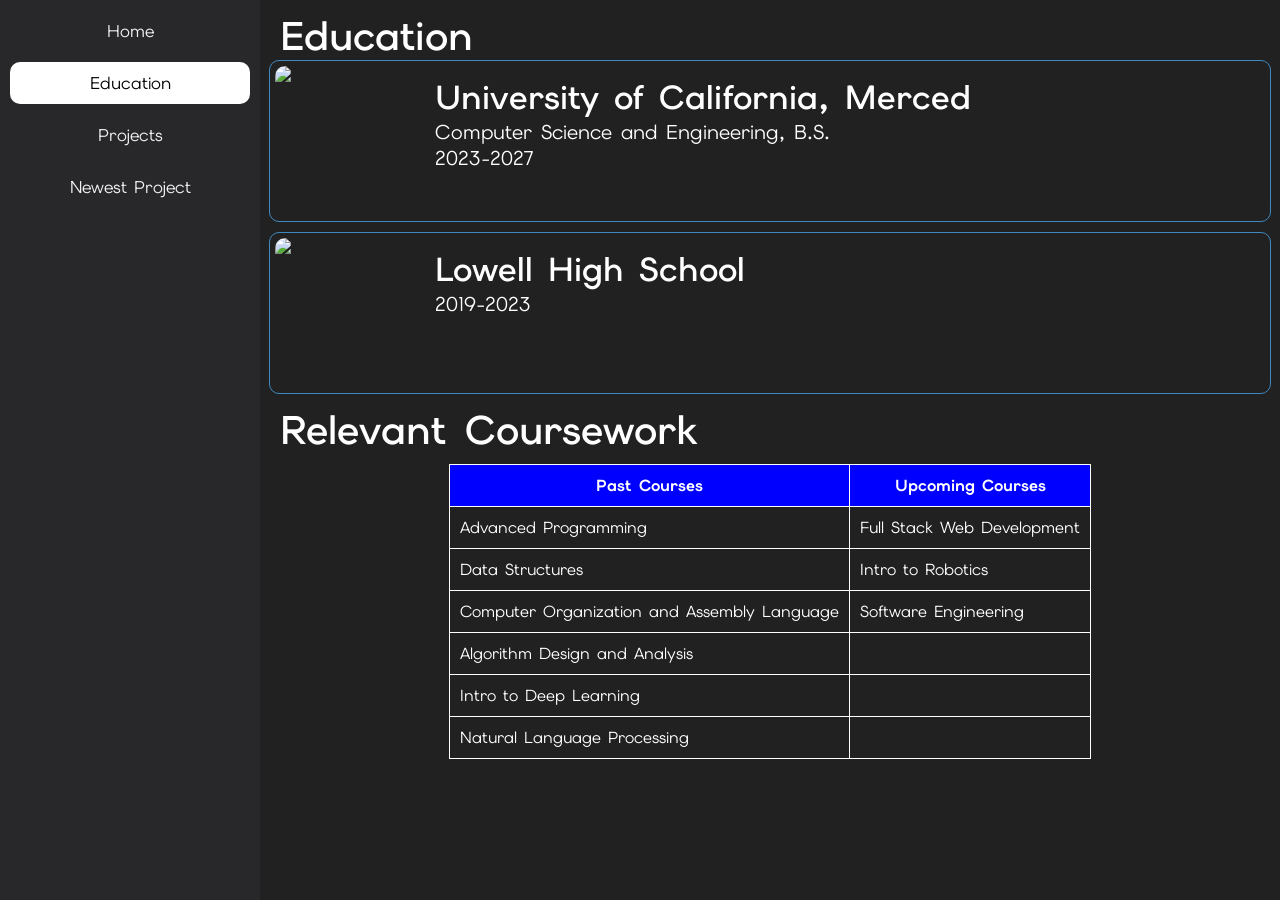
==== education.html @ 478986de "Add files via upload" ====
<!DOCTYPE html>
<html>
    <head>
        <meta charset="UTF-8">
        <title>Education</title>
        <link rel="stylesheet" href="style.css">
        <script src="script.js" defer></script>
        <link rel="preconnect" href="https://fonts.googleapis.com">
        <link rel="preconnect" href="https://fonts.gstatic.com" crossorigin>
        <link href="https://fonts.googleapis.com/css2?family=Courier+Prime:ital,wght@0,400;0,700;1,400;1,700&family=Elms+Sans:ital,wght@0,100..900;1,100..900&family=Indie+Flower&family=Quantico:ital,wght@0,400;0,700;1,400;1,700&display=swap" rel="stylesheet">
    </head>
    <body>
        <div class="maingrid">
            <div class="sidebar">
                <a href="homepage.html" class="sidebarlink">
                    <div class="sidebarelement elms-sans">Home</div>
                </a>
                <a href="education.html" class="sidebarlink active">
                    <div class="sidebarelement elms-sans">Education</div>
                </a>
                <a href="projects.html" class="sidebarlink">
                    <div class="sidebarelement elms-sans">Projects</div>
                </a>
                <a href="index.html" class="sidebarlink">
                    <div class="sidebarelement elms-sans">Newest Project</div>
                </a>
            </div>
            <div id="main2" class="elms-sans">
                <div class="container">
                    <div class="headeritem">Education</div>
                </div>
                <div class="container2">
                    <img class="logoimg" src="#uploads/UCM-Logo-Cropped.jpg">
                    <div class="header2item">
                        <div>University of California, Merced</div>
                        <div class="smallerfont">Computer Science and Engineering, B.S.</div>
                        <div class="smallerfont">2023-2027</div> 
                    </div>
                </div>
                <div class="container2">
                    <img class="logoimg" src="#uploads/UCM-Logo-Cropped.jpg">
                    <div class="header2item">
                        <div>Lowell High School</div>
                        <div class="smallerfont">2019-2023</div>
                    </div>
                </div>
                <div class="container">
                    <div class="headeritem">Relevant Coursework</div>
                </div>
                <table>
                    <tr>
                        <th>Past Courses</th>
                        <th>Upcoming Courses</th>
                    </tr>
                    <tr>
                        <td>Advanced Programming</td>
                        <td>Full Stack Web Development</td>
                    </tr>
                    <tr>
                        <td>Data Structures</td>
                        <td>Intro to Robotics</td>
                    </tr>
                    <tr>
                        <td>Computer Organization and Assembly Language</td>
                        <td>Software Engineering</td>
                    </tr>
                    <tr>
                        <td>Algorithm Design and Analysis</td>
                        <td></td>
                    </tr>
                    <tr>
                        <td>Intro to Deep Learning</td>
                        <td></td>
                    </tr>
                    <tr>
                        <td>Natural Language Processing</td>
                        <td></td>
                    </tr>
                </table>

            </div>
        </div>
    </body>
</html>
---- style.css ----
html, body {
    margin: 0;
    padding: 0;
    width: 100%;
    height: 100%;
    background-color: #000; 
}

body{
    animation: fadeInOnLoad 0.7s ease-in-out forwards;
}

a{
    text-decoration: none;
}

.maingrid{
    display:grid;
    grid-template-columns: 260px 1fr;
    width: 100vw;
    height: 100vh; 
    overflow: auto;
}

.homegrid{
    display:grid;
    grid-template-columns: 1fr;
    width: 100vw;
    height: 100vh; 
    overflow: hidden;
    background-image: url(https://static.vecteezy.com/system/resources/thumbnails/054/892/970/small_2x/green-grid-retro-futuristic-loop-background-free-video.jpg);
    background-repeat: no-repeat;
    background-position: center center;
    background-size: cover;
    background-attachment: fixed;
}

.sidebar{
    background-color: #28282B;
    color: white;
    height: 100%;
    overflow-y: auto;

}

.sidebarlink {
    text-decoration: none;
    color: #f2f2f2;
    font-size: 17px;
    display: block;
    border-radius: 10px;
    overflow: hidden; 
    margin:10px;
}

.sidebarelement{
    text-align: center;
    padding: 10px;
    transition: background-color 0.2s ease;
}

.sidebarlink.active .sidebarelement{
    background-color: #FFF;
    color:black;
}

.sidebarelement:hover{
    text-align: center;
    background-color: grey;
}

#main{
    background-color: #212121;
    display: flex;
    flex-direction: column;
    height: 100%;
    justify-content: center;
    align-items: center;      
    padding-bottom: 20px;
    box-sizing: border-box;
}

.preview-stack {
    display: flex;
    flex-direction: column;
    align-items: center;
    justify-content: center;
    text-align: center;
    width: min(100%, 700px);
    margin-bottom: 20px;
}

.image-preview {
    width: 100%;
    min-height: 120px;
    display: flex;
    justify-content: center;
    align-items: center;
    color: #c9c9c9;
    padding: 12px;
    box-sizing: border-box;
    text-align: center;
}
.image-preview img {
    max-width: 100%;
    max-height: 220px;
    border-radius: 16px;
    object-fit: contain;
    display: block;
    margin: 0 auto;
}
.prediction-result {
    min-height: 24px;
    margin-top: 8px;
    color: #e6e6e6;
    text-align: center;
    font-size: 20pt;
}
.prediction-result.loading {
    color: #f8d775;
}
.prediction-result.success {
    color: #7fe88d;
}
.prediction-result.error {
    color: #ff8f8f;
}
.submitbutton{
    border-radius: 200px;
    color:white;
    background-color:blue;
    border-width: 0px;
    padding-left: 10px;
    padding-right: 10px;
    padding-bottom: 2px;
    font-size: 16pt;
}
.submitbutton:hover{
    cursor:pointer;
}
.centerbutton {
    width: 100%;           
    max-width: 700px;         
    padding: 0 20px;           
    box-sizing: border-box;
    margin-bottom: 20px;   
}
.upload-button {
    display: inline-flex;
    align-items: center;
    justify-content: center;
    font-size: 20px;
    cursor: pointer;
    color: white;
}
.upload-status {
    flex: 1;
    color: #dcdcdc;
    font-size: 14px;
    white-space: nowrap;
    overflow: hidden;
    text-overflow: ellipsis;
}
.textboxarea {
    display: flex;
    align-items: center;
    gap: 10px;                 
    background-color: #2f2f2f; 
    padding: 8px 12px;
    border-radius: 24px;       
}
.submitbutton:active {
    animation: clicked 0.2s alternate;
}

@keyframes clicked {
    0% {
        background-color: #2f2f2f;
    }
    100% {
        background-color: #2f2f2f;
        color:#2f2f2f
    }
}

@keyframes fadeInOnLoad {
  from {
    opacity: 0;
  }
  to {
    opacity: 1;
  }
}

@keyframes flyInTop{
    0% {
        transform: translateY(-100%); 
        opacity: 0;                    
    }
    100% {
        transform: translateY(0); 
        opacity: 1;                    
    }
}

@keyframes letterLoad {
  0% {
    color: #fff;
  }
  50% {
    color: limegreen;
  }
  100%{
    color: #fff;
  }
}

.hover-text span {
  color: #fff;
  transition: opacity 0.3s ease, color 0.3s ease;
  display: inline-block;
}

.hover-text:hover span {
  opacity: 0.5;
  color: #28282B;
}

.hover-text span:hover {
  opacity: 1;
  color: limegreen;
  animation: none;
}

.center {
  display: flex;
  justify-content: center;
  align-items: center;     
}

.titlepagetext{
    font-size: 130pt;
}

.highlight1{
    animation: letterLoad 1.6s ease-in-out 0s both, flyInTop 2s cubic-bezier(0.25, 1, 0.5, 1) 0s forwards;
}
.highlight2{
    animation: letterLoad 1.6s ease-in-out 0.1s both, flyInTop 2s cubic-bezier(0.25, 1, 0.5, 1) 0.1s forwards;
}
.highlight3{
    animation: letterLoad 1.6s ease-in-out 0.2s both, flyInTop 2s cubic-bezier(0.25, 1, 0.5, 1) 0.2s forwards;
}
.highlight4{
    animation: letterLoad 1.6s ease-in-out 0.3s both, flyInTop 2s cubic-bezier(0.25, 1, 0.5, 1) 0.3s forwards;
}
.highlight5{
    animation: letterLoad 1.6s ease-in-out 0.4s both, flyInTop 2s cubic-bezier(0.25, 1, 0.5, 1) 0.4s forwards;
}
.highlight6{
    animation: letterLoad 1.6s ease-in-out 0.5s both, flyInTop 2s cubic-bezier(0.25, 1, 0.5, 1) 0.5s forwards;
}
.highlight7{
    animation: letterLoad 1.6s ease-in-out 0.6s both, flyInTop 2s cubic-bezier(0.25, 1, 0.5, 1) 0.6s forwards;
}
.highlight8{
    animation: letterLoad 1.6s ease-in-out 0.7s both, flyInTop 2s cubic-bezier(0.25, 1, 0.5, 1) 0.7s forwards;
}
.highlight9{
    animation: letterLoad 1.6s ease-in-out 0.8s both, flyInTop 2s cubic-bezier(0.25, 1, 0.5, 1) 0.8s forwards;
}
.highlight10{
    animation: letterLoad 1.6s ease-in-out 0.9s both, flyInTop 2s cubic-bezier(0.25, 1, 0.5, 1) 0.9s forwards;
}

.quantico-regular {
  font-family: "Quantico", sans-serif;
  font-weight: 400;
  font-style: normal;
}

.quantico-bold {
  font-family: "Quantico", sans-serif;
  font-weight: 700;
  font-style: normal;
}

.quantico-regular-italic {
  font-family: "Quantico", sans-serif;
  font-weight: 400;
  font-style: italic;
}

.quantico-bold-italic {
  font-family: "Quantico", sans-serif;
  font-weight: 700;
  font-style: italic;
}

.elms-sans{
  font-family: "Elms Sans", sans-serif;
  font-optical-sizing: auto;
  font-weight: 400;
  font-style: normal;
}

.container{
    display: grid;
    grid-template-columns: 1000px; 
    grid-template-rows: 50px;
    grid-gap: 3px;
    justify-content: space-evenly;
}

.item{
    background-color: white;
    text-align: center;
    padding: 10px;
    border-radius: 10px;
}

#main2{
    background-color: #212121;
    display: flex;
    flex-direction: column;
    height: 100%;
    align-items: center;      
    padding-bottom: 20px;
    box-sizing: border-box;
}
.headeritem{
    color:white;
    background-color: #212121;
    text-align: left;
    padding: 10px;
    border-radius: 10px;
    font-size:30pt;
    font-weight: 600;
}

.container2{
    display: grid;
    grid-template-columns: 150px 840px; 
    grid-template-rows: 150px;
    grid-gap: 0px;
    justify-content: space-evenly;
    border-width: 1px;
    border-style: solid;
    border-color:#3f89c0;
    border-radius: 10px;
    padding:5px;
    margin-top: 10px;
}

.header2item{
    color:white;
    background-color: #212121;
    text-align: left;
    padding: 10px;
    border-radius: 10px;
    font-size:25pt;
    font-weight: 600;
}

.logoimg{
    width:150px;
    border-radius: 10px;
    margin-right: 5px;
}

.smallerfont{
    font-weight:400;
    font-size:15pt;
}

table, th, td {
  margin-top:20px;
  border: 1px solid white;
  border-collapse: collapse;
  color:white;
}
th, td {
  padding: 10px;
}
td:hover {
    background-color: white;
    color:black;
}
th{
    background-color: blue;
    color:white;
}
th:hover {
    background-color: black;
    color:white;
}

.container3{
    display: grid;
    grid-template-columns: 1000px; 
    grid-template-rows: 300px 150px 200px 225px;
    grid-gap: 10px;
    justify-content: space-evenly;
    padding:5px;
    margin-top: 10px;
}

.header3item{
    border-width: 1px;
    border-style: solid;
    border-color:#3f89c0;
    border-radius: 10px;
    color:white;
    background-color: #212121;
    text-align: left;
    padding: 10px;
    border-radius: 10px;
    font-size:25pt;
    font-weight: 600;
}
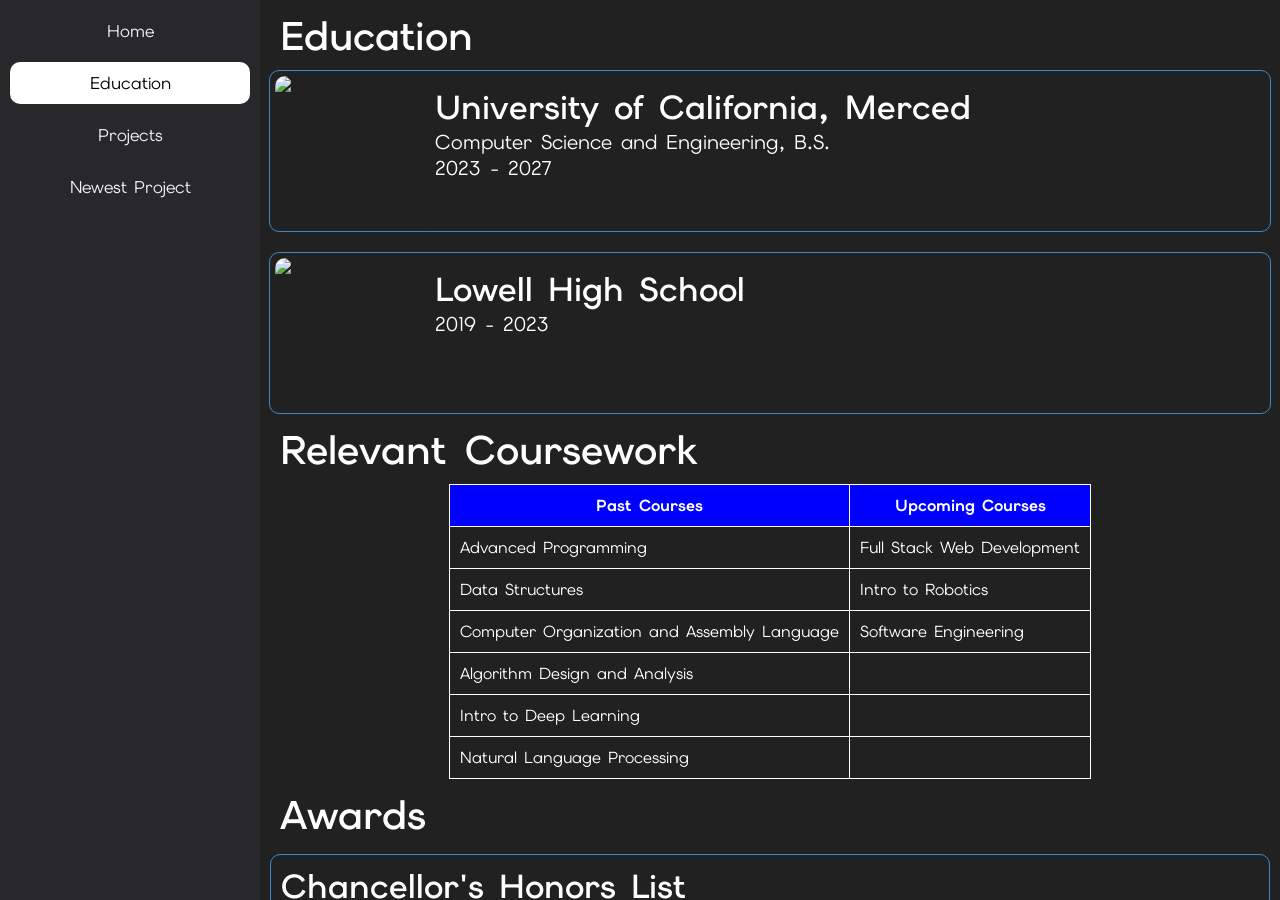
==== commit aa377440: "Add files via upload" ====
--- a/education.html
+++ b/education.html
@@ -8,6 +8,7 @@
         <link rel="preconnect" href="https://fonts.googleapis.com">
         <link rel="preconnect" href="https://fonts.gstatic.com" crossorigin>
         <link href="https://fonts.googleapis.com/css2?family=Courier+Prime:ital,wght@0,400;0,700;1,400;1,700&family=Elms+Sans:ital,wght@0,100..900;1,100..900&family=Indie+Flower&family=Quantico:ital,wght@0,400;0,700;1,400;1,700&display=swap" rel="stylesheet">
+        <link rel="icon" type="image/x-icon" href="/uploads/happyface.png">
     </head>
     <body>
         <div class="maingrid">
@@ -30,18 +31,18 @@
                     <div class="headeritem">Education</div>
                 </div>
                 <div class="container2">
-                    <img class="logoimg" src="#uploads/UCM-Logo-Cropped.jpg">
+                    <img class="logoimg" src="uploads/UCM-Logo-Cropped.jpg">
                     <div class="header2item">
                         <div>University of California, Merced</div>
                         <div class="smallerfont">Computer Science and Engineering, B.S.</div>
-                        <div class="smallerfont">2023-2027</div> 
+                        <div class="smallerfont">2023 - 2027</div> 
                     </div>
                 </div>
                 <div class="container2">
-                    <img class="logoimg" src="#uploads/UCM-Logo-Cropped.jpg">
+                    <img class="logoimg" src="uploads/Lowell-Logo-Final.jpg">
                     <div class="header2item">
                         <div>Lowell High School</div>
-                        <div class="smallerfont">2019-2023</div>
+                        <div class="smallerfont">2019 - 2023</div>
                     </div>
                 </div>
                 <div class="container">
@@ -77,6 +78,18 @@
                         <td></td>
                     </tr>
                 </table>
+                <div class="container">
+                    <div class="headeritem">Awards</div>
+                </div>
+                <div class="container4">
+                    <div class="header3item">
+                        <div>Chancellor's Honors List</div>
+                        <div class="smallerfont">2023 - Current</div>
+                    </div>
+                    <div class="header3item">
+                        <div>Dean's Honors List</div>
+                        <div class="smallerfont">2023 - Current</div>
+                    </div>
 
             </div>
         </div>
--- a/style.css
+++ b/style.css
@@ -20,6 +20,7 @@
     width: 100vw;
     height: 100vh; 
     overflow: auto;
+    animation: flyInTop 0.85s cubic-bezier(0.25, 1, 0.5, 1) forwards;
 }
 
 .homegrid{
@@ -349,7 +350,26 @@
     border-color:#3f89c0;
     border-radius: 10px;
     padding:5px;
+    margin-top: 20px;
+    transform: translate(0, 0);
+    transition: transform 0.5s ease-out;
+}
+
+.container2:hover{
+    display: grid;
+    grid-template-columns: 150px 840px; 
+    grid-template-rows: 150px;
+    grid-gap: 0px;
+    justify-content: space-evenly;
+    border-width: 1px;
+    border-style: solid;
+    border-color:#3f89c0;
+    border-radius: 10px;
+    padding:5px;
     margin-top: 10px;
+    color:black;
+    background-color: skyblue;
+    transform: translate(-50px, 0px);
 }
 
 .header2item{
@@ -361,6 +381,7 @@
     font-size:25pt;
     font-weight: 600;
 }
+
 
 .logoimg{
     width:150px;
@@ -402,7 +423,7 @@
     grid-gap: 10px;
     justify-content: space-evenly;
     padding:5px;
-    margin-top: 10px;
+    margin-top: 20px;
 }
 
 .header3item{
@@ -417,5 +438,30 @@
     border-radius: 10px;
     font-size:25pt;
     font-weight: 600;
-}
-
+    transform: translate(0, 0);
+    transition: transform 0.5s ease-out; 
+}
+.header3item:hover{
+    border-width: 1px;
+    border-style: solid;
+    border-color:#3f89c0;
+    border-radius: 10px;
+    color:black;
+    background-color: skyblue;
+    text-align: left;
+    padding: 10px;
+    border-radius: 10px;
+    font-size:25pt;
+    font-weight: 600;
+    transform: translate(-50px, 0px); 
+}
+
+.container4{
+    display: grid;
+    grid-template-columns: 1000px; 
+    grid-template-rows: 100px 100px;
+    grid-gap: 10px;
+    justify-content: space-evenly;
+    padding:5px;
+    margin-top: 20px;
+}
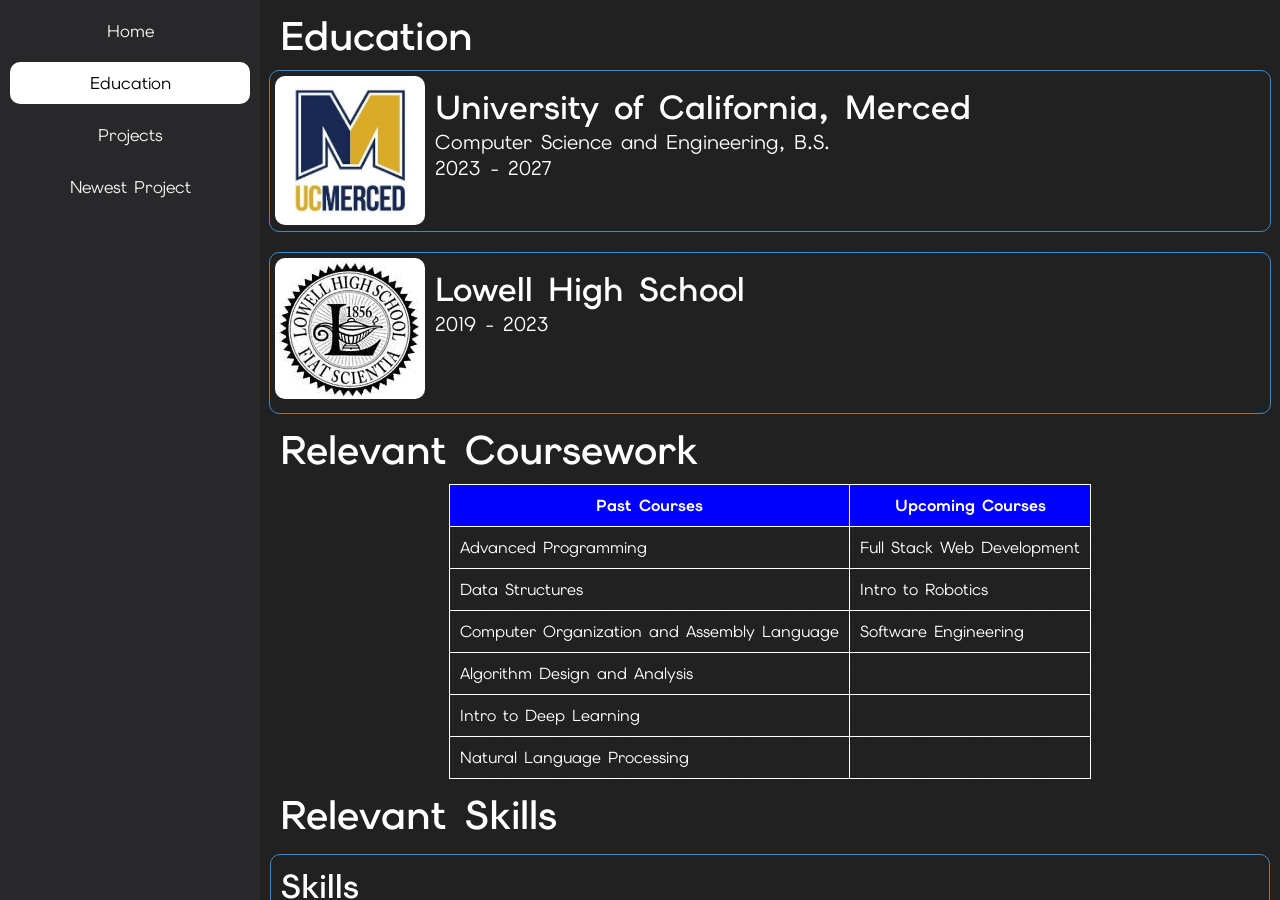
==== commit 43c9834d: "Add files via upload" ====
--- a/education.html
+++ b/education.html
@@ -27,10 +27,10 @@
                 </a>
             </div>
             <div id="main2" class="elms-sans">
-                <div class="container">
+                <div class="container toplayer">
                     <div class="headeritem">Education</div>
                 </div>
-                <div class="container2">
+                <div class="container2 toplayer">
                     <img class="logoimg" src="uploads/UCM-Logo-Cropped.jpg">
                     <div class="header2item">
                         <div>University of California, Merced</div>
@@ -38,17 +38,17 @@
                         <div class="smallerfont">2023 - 2027</div> 
                     </div>
                 </div>
-                <div class="container2">
+                <div class="container2 toplayer">
                     <img class="logoimg" src="uploads/Lowell-Logo-Final.jpg">
                     <div class="header2item">
                         <div>Lowell High School</div>
                         <div class="smallerfont">2019 - 2023</div>
                     </div>
                 </div>
-                <div class="container">
+                <div class="container toplayer">
                     <div class="headeritem">Relevant Coursework</div>
                 </div>
-                <table>
+                <table class="toplayer">
                     <tr>
                         <th>Past Courses</th>
                         <th>Upcoming Courses</th>
@@ -78,10 +78,19 @@
                         <td></td>
                     </tr>
                 </table>
-                <div class="container">
+                <div class="container toplayer">
+                    <div class="headeritem">Relevant Skills</div>
+                </div>
+                <div class="container5 toplayer">
+                    <div class="header3item">
+                        <div>Skills</div>
+                        <div class="smallerfont">C++, Java, Python, Javascript, HTML, CSS, OpenGL, C, MIPS Assembly, PyTorch</div>
+                    </div>
+                </div>
+                <div class="container toplayer">
                     <div class="headeritem">Awards</div>
                 </div>
-                <div class="container4">
+                <div class="container4 toplayer">
                     <div class="header3item">
                         <div>Chancellor's Honors List</div>
                         <div class="smallerfont">2023 - Current</div>
@@ -90,8 +99,514 @@
                         <div>Dean's Honors List</div>
                         <div class="smallerfont">2023 - Current</div>
                     </div>
-
-            </div>
+                </div>
+                <div class="container7 bottomlayer">
+                        <div class="bgItem">⠀</div>
+                        <div class="bgItem">⠀</div>
+                        <div class="bgItem">⠀</div>
+                        <div class="bgItem">⠀</div>
+                        <div class="bgItem">⠀</div>
+                        <div class="bgItem">⠀</div>
+                        <div class="bgItem">⠀</div>
+                        <div class="bgItem">⠀</div>
+                        <div class="bgItem">⠀</div>
+                        <div class="bgItem">⠀</div>
+                        <div class="bgItem">⠀</div>
+                        <div class="bgItem">⠀</div>
+                        <div class="bgItem">⠀</div>
+                        <div class="bgItem">⠀</div>
+                        <div class="bgItem">⠀</div>
+                        <div class="bgItem">⠀</div>
+                        <div class="bgItem">⠀</div>
+                        <div class="bgItem">⠀</div>
+                        <div class="bgItem">⠀</div>
+                        <div class="bgItem">⠀</div>
+                        <div class="bgItem">⠀</div>
+                        <div class="bgItem">⠀</div>
+                        <div class="bgItem">⠀</div>
+                        <div class="bgItem">⠀</div>
+                        <div class="bgItem">⠀</div>
+                        <div class="bgItem">⠀</div>
+                        <div class="bgItem">⠀</div>
+                        <div class="bgItem">⠀</div>
+                        <div class="bgItem">⠀</div>
+                        <div class="bgItem">⠀</div>
+                        <div class="bgItem">⠀</div>
+                        <div class="bgItem">⠀</div>
+                        <div class="bgItem">⠀</div>
+                        <div class="bgItem">⠀</div>
+                        <div class="bgItem">⠀</div>
+                        <div class="bgItem">⠀</div>
+                        <div class="bgItem">⠀</div>
+                        <div class="bgItem">⠀</div>
+                        <div class="bgItem">⠀</div>
+                        <div class="bgItem">⠀</div>
+                        <div class="bgItem">⠀</div>
+                        <div class="bgItem">⠀</div>
+                        <div class="bgItem">⠀</div>
+                        <div class="bgItem">⠀</div>
+                        <div class="bgItem">⠀</div>
+                        <div class="bgItem">⠀</div>
+                        <div class="bgItem">⠀</div>
+                        <div class="bgItem">⠀</div>
+                        <div class="bgItem">⠀</div>
+                        <div class="bgItem">⠀</div>
+                        <div class="bgItem">⠀</div>
+                        <div class="bgItem">⠀</div>
+                        <div class="bgItem">⠀</div>
+                        <div class="bgItem">⠀</div>
+                        <div class="bgItem">⠀</div>
+                        <div class="bgItem">⠀</div>
+                        <div class="bgItem">⠀</div>
+                        <div class="bgItem">⠀</div>
+                        <div class="bgItem">⠀</div>
+                        <div class="bgItem">⠀</div>
+                        <div class="bgItem">⠀</div>
+                        <div class="bgItem">⠀</div>
+                        <div class="bgItem">⠀</div>
+                        <div class="bgItem">⠀</div>
+                        <div class="bgItem">⠀</div>
+                        <div class="bgItem">⠀</div>
+                        <div class="bgItem">⠀</div>
+                        <div class="bgItem">⠀</div>
+                        <div class="bgItem">⠀</div>
+                        <div class="bgItem">⠀</div>
+                        <div class="bgItem">⠀</div>
+                        <div class="bgItem">⠀</div>
+                        <div class="bgItem">⠀</div>
+                        <div class="bgItem">⠀</div>
+                        <div class="bgItem">⠀</div>
+                        <div class="bgItem">⠀</div>
+                        <div class="bgItem">⠀</div>
+                        <div class="bgItem">⠀</div>
+                        <div class="bgItem">⠀</div>
+                        <div class="bgItem">⠀</div>
+                        <div class="bgItem">⠀</div>
+                        <div class="bgItem">⠀</div>
+                        <div class="bgItem">⠀</div>
+                        <div class="bgItem">⠀</div>
+                        <div class="bgItem">⠀</div>
+                        <div class="bgItem">⠀</div>
+                        <div class="bgItem">⠀</div>
+                        <div class="bgItem">⠀</div>
+                        <div class="bgItem">⠀</div>
+                        <div class="bgItem">⠀</div>
+                        <div class="bgItem">⠀</div>
+                        <div class="bgItem">⠀</div>
+                        <div class="bgItem">⠀</div>
+                        <div class="bgItem">⠀</div>
+                        <div class="bgItem">⠀</div>
+                        <div class="bgItem">⠀</div>
+                        <div class="bgItem">⠀</div>
+                        <div class="bgItem">⠀</div>
+                        <div class="bgItem">⠀</div>
+                        <div class="bgItem">⠀</div>
+                        <div class="bgItem">⠀</div>
+                        <div class="bgItem">⠀</div>
+                        <div class="bgItem">⠀</div>
+                        <div class="bgItem">⠀</div>
+                        <div class="bgItem">⠀</div>
+                        <div class="bgItem">⠀</div>
+                        <div class="bgItem">⠀</div>
+                        <div class="bgItem">⠀</div>
+                        <div class="bgItem">⠀</div>
+                        <div class="bgItem">⠀</div>
+                        <div class="bgItem">⠀</div>
+                        <div class="bgItem">⠀</div>
+                        <div class="bgItem">⠀</div>
+                        <div class="bgItem">⠀</div>
+                        <div class="bgItem">⠀</div>
+                        <div class="bgItem">⠀</div>
+                        <div class="bgItem">⠀</div>
+                        <div class="bgItem">⠀</div>
+                        <div class="bgItem">⠀</div>
+                        <div class="bgItem">⠀</div>
+                        <div class="bgItem">⠀</div>
+                        <div class="bgItem">⠀</div>
+                        <div class="bgItem">⠀</div>
+                        <div class="bgItem">⠀</div>
+                        <div class="bgItem">⠀</div>
+                        <div class="bgItem">⠀</div>
+                        <div class="bgItem">⠀</div>
+                        <div class="bgItem">⠀</div>
+                        <div class="bgItem">⠀</div>
+                        <div class="bgItem">⠀</div>
+                        <div class="bgItem">⠀</div>
+                        <div class="bgItem">⠀</div>
+                        <div class="bgItem">⠀</div>
+                        <div class="bgItem">⠀</div>
+                        <div class="bgItem">⠀</div>
+                        <div class="bgItem">⠀</div>
+                        <div class="bgItem">⠀</div>
+                        <div class="bgItem">⠀</div>
+                        <div class="bgItem">⠀</div>
+                        <div class="bgItem">⠀</div>
+                        <div class="bgItem">⠀</div>
+                        <div class="bgItem">⠀</div>
+                        <div class="bgItem">⠀</div>
+                        <div class="bgItem">⠀</div>
+                        <div class="bgItem">⠀</div>
+                        <div class="bgItem">⠀</div>
+                        <div class="bgItem">⠀</div>
+                        <div class="bgItem">⠀</div>
+                        <div class="bgItem">⠀</div>
+                        <div class="bgItem">⠀</div>
+                        <div class="bgItem">⠀</div>
+                        <div class="bgItem">⠀</div>
+                        <div class="bgItem">⠀</div>
+                        <div class="bgItem">⠀</div>
+                        <div class="bgItem">⠀</div>
+                        <div class="bgItem">⠀</div>
+                        <div class="bgItem">⠀</div>
+                        <div class="bgItem">⠀</div>
+                        <div class="bgItem">⠀</div>
+                        <div class="bgItem">⠀</div>
+                        <div class="bgItem">⠀</div>
+                        <div class="bgItem">⠀</div>
+                        <div class="bgItem">⠀</div>
+                        <div class="bgItem">⠀</div>
+                        <div class="bgItem">⠀</div>
+                        <div class="bgItem">⠀</div>
+                        <div class="bgItem">⠀</div>
+                        <div class="bgItem">⠀</div>
+                        <div class="bgItem">⠀</div>
+                        <div class="bgItem">⠀</div>
+                        <div class="bgItem">⠀</div>
+                        <div class="bgItem">⠀</div>
+                        <div class="bgItem">⠀</div>
+                        <div class="bgItem">⠀</div>
+                        <div class="bgItem">⠀</div>
+                        <div class="bgItem">⠀</div>
+                        <div class="bgItem">⠀</div>
+                        <div class="bgItem">⠀</div>
+                        <div class="bgItem">⠀</div>
+                        <div class="bgItem">⠀</div>
+                        <div class="bgItem">⠀</div>
+                        <div class="bgItem">⠀</div>
+                        <div class="bgItem">⠀</div>
+                        <div class="bgItem">⠀</div>
+                        <div class="bgItem">⠀</div>
+                        <div class="bgItem">⠀</div>
+                        <div class="bgItem">⠀</div>
+                        <div class="bgItem">⠀</div>
+                        <div class="bgItem">⠀</div>
+                        <div class="bgItem">⠀</div>
+                        <div class="bgItem">⠀</div>
+                        <div class="bgItem">⠀</div>
+                        <div class="bgItem">⠀</div>
+                        <div class="bgItem">⠀</div>
+                        <div class="bgItem">⠀</div>
+                        <div class="bgItem">⠀</div>
+                        <div class="bgItem">⠀</div>
+                        <div class="bgItem">⠀</div>
+                        <div class="bgItem">⠀</div>
+                        <div class="bgItem">⠀</div>
+                        <div class="bgItem">⠀</div>
+                        <div class="bgItem">⠀</div>
+                        <div class="bgItem">⠀</div>
+                        <div class="bgItem">⠀</div>
+                        <div class="bgItem">⠀</div>
+                        <div class="bgItem">⠀</div>
+                        <div class="bgItem">⠀</div>
+                        <div class="bgItem">⠀</div>
+                        <div class="bgItem">⠀</div>
+                        <div class="bgItem">⠀</div>
+                        <div class="bgItem">⠀</div>
+                        <div class="bgItem">⠀</div>
+                        <div class="bgItem">⠀</div>
+                        <div class="bgItem">⠀</div>
+                        <div class="bgItem">⠀</div>
+                        <div class="bgItem">⠀</div>
+                        <div class="bgItem">⠀</div>
+                        <div class="bgItem">⠀</div>
+                        <div class="bgItem">⠀</div>
+                        <div class="bgItem">⠀</div>
+                        <div class="bgItem">⠀</div>
+                        <div class="bgItem">⠀</div>
+                        <div class="bgItem">⠀</div>
+                        <div class="bgItem">⠀</div>
+                        <div class="bgItem">⠀</div>
+                        <div class="bgItem">⠀</div>
+                        <div class="bgItem">⠀</div>
+                        <div class="bgItem">⠀</div>
+                        <div class="bgItem">⠀</div>
+                        <div class="bgItem">⠀</div>
+                        <div class="bgItem">⠀</div>
+                        <div class="bgItem">⠀</div>
+                        <div class="bgItem">⠀</div>
+                        <div class="bgItem">⠀</div>
+                        <div class="bgItem">⠀</div>
+                        <div class="bgItem">⠀</div>
+                        <div class="bgItem">⠀</div>
+                        <div class="bgItem">⠀</div>
+                        <div class="bgItem">⠀</div>
+                        <div class="bgItem">⠀</div>
+                        <div class="bgItem">⠀</div>
+                        <div class="bgItem">⠀</div>
+                        <div class="bgItem">⠀</div>
+                        <div class="bgItem">⠀</div>
+                        <div class="bgItem">⠀</div>
+                        <div class="bgItem">⠀</div>
+                        <div class="bgItem">⠀</div>
+                        <div class="bgItem">⠀</div>
+                        <div class="bgItem">⠀</div>
+                        <div class="bgItem">⠀</div>
+                        <div class="bgItem">⠀</div>
+                        <div class="bgItem">⠀</div>
+                        <div class="bgItem">⠀</div>
+                        <div class="bgItem">⠀</div>
+                        <div class="bgItem">⠀</div>
+                        <div class="bgItem">⠀</div>
+                        <div class="bgItem">⠀</div>
+                        <div class="bgItem">⠀</div>
+                        <div class="bgItem">⠀</div>
+                        <div class="bgItem">⠀</div>
+                        <div class="bgItem">⠀</div>
+                        <div class="bgItem">⠀</div>
+                        <div class="bgItem">⠀</div>
+                        <div class="bgItem">⠀</div>
+                        <div class="bgItem">⠀</div>
+                        <div class="bgItem">⠀</div>
+                        <div class="bgItem">⠀</div>
+                        <div class="bgItem">⠀</div>
+                        <div class="bgItem">⠀</div>
+                        <div class="bgItem">⠀</div>
+                        <div class="bgItem">⠀</div>
+                        <div class="bgItem">⠀</div>
+                        <div class="bgItem">⠀</div>
+                        <div class="bgItem">⠀</div>
+                        <div class="bgItem">⠀</div>
+                        <div class="bgItem">⠀</div>
+                        <div class="bgItem">⠀</div>
+                        <div class="bgItem">⠀</div>
+                        <div class="bgItem">⠀</div>
+                        <div class="bgItem">⠀</div>
+                        <div class="bgItem">⠀</div>
+                        <div class="bgItem">⠀</div>
+                        <div class="bgItem">⠀</div>
+                        <div class="bgItem">⠀</div>
+                        <div class="bgItem">⠀</div>
+                        <div class="bgItem">⠀</div>
+                        <div class="bgItem">⠀</div>
+                        <div class="bgItem">⠀</div>
+                        <div class="bgItem">⠀</div>
+                        <div class="bgItem">⠀</div>
+                        <div class="bgItem">⠀</div>
+                        <div class="bgItem">⠀</div>
+                        <div class="bgItem">⠀</div>
+                        <div class="bgItem">⠀</div>
+                        <div class="bgItem">⠀</div>
+                        <div class="bgItem">⠀</div>
+                        <div class="bgItem">⠀</div>
+                        <div class="bgItem">⠀</div>
+                        <div class="bgItem">⠀</div>
+                        <div class="bgItem">⠀</div>
+                        <div class="bgItem">⠀</div>
+                        <div class="bgItem">⠀</div>
+                        <div class="bgItem">⠀</div>
+                        <div class="bgItem">⠀</div>
+                        <div class="bgItem">⠀</div>
+                        <div class="bgItem">⠀</div>
+                        <div class="bgItem">⠀</div>
+                        <div class="bgItem">⠀</div>
+                        <div class="bgItem">⠀</div>
+                        <div class="bgItem">⠀</div>
+                        <div class="bgItem">⠀</div>
+                        <div class="bgItem">⠀</div>
+                        <div class="bgItem">⠀</div>
+                        <div class="bgItem">⠀</div>
+                        <div class="bgItem">⠀</div>
+                        <div class="bgItem">⠀</div>
+                        <div class="bgItem">⠀</div>
+                        <div class="bgItem">⠀</div>
+                        <div class="bgItem">⠀</div>
+                        <div class="bgItem">⠀</div>
+                        <div class="bgItem">⠀</div>
+                        <div class="bgItem">⠀</div>
+                        <div class="bgItem">⠀</div>
+                        <div class="bgItem">⠀</div>
+                        <div class="bgItem">⠀</div>
+                        <div class="bgItem">⠀</div>
+                        <div class="bgItem">⠀</div>
+                        <div class="bgItem">⠀</div>
+                        <div class="bgItem">⠀</div>
+                        <div class="bgItem">⠀</div>
+                        <div class="bgItem">⠀</div>
+                        <div class="bgItem">⠀</div>
+                        <div class="bgItem">⠀</div>
+                        <div class="bgItem">⠀</div>
+                        <div class="bgItem">⠀</div>
+                        <div class="bgItem">⠀</div>
+                        <div class="bgItem">⠀</div>
+                        <div class="bgItem">⠀</div>
+                        <div class="bgItem">⠀</div>
+                        <div class="bgItem">⠀</div>
+                        <div class="bgItem">⠀</div>
+                        <div class="bgItem">⠀</div>
+                        <div class="bgItem">⠀</div>
+                        <div class="bgItem">⠀</div>
+                        <div class="bgItem">⠀</div>
+                        <div class="bgItem">⠀</div>
+                        <div class="bgItem">⠀</div>
+                        <div class="bgItem">⠀</div>
+                        <div class="bgItem">⠀</div>
+                        <div class="bgItem">⠀</div>
+                        <div class="bgItem">⠀</div>
+                        <div class="bgItem">⠀</div>
+                        <div class="bgItem">⠀</div>
+                        <div class="bgItem">⠀</div>
+                        <div class="bgItem">⠀</div>
+                        <div class="bgItem">⠀</div>
+                        <div class="bgItem">⠀</div>
+                        <div class="bgItem">⠀</div>
+                        <div class="bgItem">⠀</div>
+                        <div class="bgItem">⠀</div>
+                        <div class="bgItem">⠀</div>
+                        <div class="bgItem">⠀</div>
+                        <div class="bgItem">⠀</div>
+                        <div class="bgItem">⠀</div>
+                        <div class="bgItem">⠀</div>
+                        <div class="bgItem">⠀</div>
+                        <div class="bgItem">⠀</div>
+                        <div class="bgItem">⠀</div>
+                        <div class="bgItem">⠀</div>
+                        <div class="bgItem">⠀</div>
+                        <div class="bgItem">⠀</div>
+                        <div class="bgItem">⠀</div>
+                        <div class="bgItem">⠀</div>
+                        <div class="bgItem">⠀</div>
+                        <div class="bgItem">⠀</div>
+                        <div class="bgItem">⠀</div>
+                        <div class="bgItem">⠀</div>
+                        <div class="bgItem">⠀</div>
+                        <div class="bgItem">⠀</div>
+                        <div class="bgItem">⠀</div>
+                        <div class="bgItem">⠀</div>
+                        <div class="bgItem">⠀</div>
+                        <div class="bgItem">⠀</div>
+                        <div class="bgItem">⠀</div>
+                        <div class="bgItem">⠀</div>
+                        <div class="bgItem">⠀</div>
+                        <div class="bgItem">⠀</div>
+                        <div class="bgItem">⠀</div>
+                        <div class="bgItem">⠀</div>
+                        <div class="bgItem">⠀</div>
+                        <div class="bgItem">⠀</div>
+                        <div class="bgItem">⠀</div>
+                        <div class="bgItem">⠀</div>
+                        <div class="bgItem">⠀</div>
+                        <div class="bgItem">⠀</div>
+                        <div class="bgItem">⠀</div>
+                        <div class="bgItem">⠀</div>
+                        <div class="bgItem">⠀</div>
+                        <div class="bgItem">⠀</div>
+                        <div class="bgItem">⠀</div>
+                        <div class="bgItem">⠀</div>
+                        <div class="bgItem">⠀</div>
+                        <div class="bgItem">⠀</div>
+                        <div class="bgItem">⠀</div>
+                        <div class="bgItem">⠀</div>
+                        <div class="bgItem">⠀</div>
+                        <div class="bgItem">⠀</div>
+                        <div class="bgItem">⠀</div>
+                        <div class="bgItem">⠀</div>
+                        <div class="bgItem">⠀</div>
+                        <div class="bgItem">⠀</div>
+                        <div class="bgItem">⠀</div>
+                        <div class="bgItem">⠀</div>
+                        <div class="bgItem">⠀</div>
+                        <div class="bgItem">⠀</div>
+                        <div class="bgItem">⠀</div>
+                        <div class="bgItem">⠀</div>
+                        <div class="bgItem">⠀</div>
+                        <div class="bgItem">⠀</div>
+                        <div class="bgItem">⠀</div>
+                        <div class="bgItem">⠀</div>
+                        <div class="bgItem">⠀</div>
+                        <div class="bgItem">⠀</div>
+                        <div class="bgItem">⠀</div>
+                        <div class="bgItem">⠀</div>
+                        <div class="bgItem">⠀</div>
+                        <div class="bgItem">⠀</div>
+                        <div class="bgItem">⠀</div>
+                        <div class="bgItem">⠀</div>
+                        <div class="bgItem">⠀</div>
+                        <div class="bgItem">⠀</div>
+                        <div class="bgItem">⠀</div>
+                        <div class="bgItem">⠀</div>
+                        <div class="bgItem">⠀</div>
+                        <div class="bgItem">⠀</div>
+                        <div class="bgItem">⠀</div>
+                        <div class="bgItem">⠀</div>
+                        <div class="bgItem">⠀</div>
+                        <div class="bgItem">⠀</div>
+                        <div class="bgItem">⠀</div>
+                        <div class="bgItem">⠀</div>
+                        <div class="bgItem">⠀</div>
+                        <div class="bgItem">⠀</div>
+                        <div class="bgItem">⠀</div>
+                        <div class="bgItem">⠀</div>
+                        <div class="bgItem">⠀</div>
+                        <div class="bgItem">⠀</div>
+                        <div class="bgItem">⠀</div>
+                        <div class="bgItem">⠀</div>
+                        <div class="bgItem">⠀</div>
+                        <div class="bgItem">⠀</div>
+                        <div class="bgItem">⠀</div>
+                        <div class="bgItem">⠀</div>
+                        <div class="bgItem">⠀</div>
+                        <div class="bgItem">⠀</div>
+                        <div class="bgItem">⠀</div>
+                        <div class="bgItem">⠀</div>
+                        <div class="bgItem">⠀</div>
+                        <div class="bgItem">⠀</div>
+                        <div class="bgItem">⠀</div>
+                        <div class="bgItem">⠀</div>
+                        <div class="bgItem">⠀</div>
+                        <div class="bgItem">⠀</div>
+                        <div class="bgItem">⠀</div>
+                        <div class="bgItem">⠀</div>
+                        <div class="bgItem">⠀</div>
+                        <div class="bgItem">⠀</div>
+                        <div class="bgItem">⠀</div>
+                        <div class="bgItem">⠀</div>
+                        <div class="bgItem">⠀</div>
+                        <div class="bgItem">⠀</div>
+                        <div class="bgItem">⠀</div>
+                        <div class="bgItem">⠀</div>
+                        <div class="bgItem">⠀</div>
+                        <div class="bgItem">⠀</div>
+                        <div class="bgItem">⠀</div>
+                        <div class="bgItem">⠀</div>
+                        <div class="bgItem">⠀</div>
+                        <div class="bgItem">⠀</div>
+                        <div class="bgItem">⠀</div>
+                        <div class="bgItem">⠀</div>
+                        <div class="bgItem">⠀</div>
+                        <div class="bgItem">⠀</div>
+                        <div class="bgItem">⠀</div>
+                        <div class="bgItem">⠀</div>
+                        <div class="bgItem">⠀</div>
+                        <div class="bgItem">⠀</div>
+                        <div class="bgItem">⠀</div>
+                        <div class="bgItem">⠀</div>
+                        <div class="bgItem">⠀</div>
+                        <div class="bgItem">⠀</div>
+                        <div class="bgItem">⠀</div>
+                        <div class="bgItem">⠀</div>
+                        <div class="bgItem">⠀</div>
+                        <div class="bgItem">⠀</div>
+                        <div class="bgItem">⠀</div>
+                        <div class="bgItem">⠀</div>
+                        <div class="bgItem">⠀</div>
+                        <div class="bgItem">⠀</div>
+                        <div class="bgItem">⠀</div>
+                        <div class="bgItem">⠀</div>
+                        <div class="bgItem">⠀</div>
+                        <div class="bgItem">⠀</div>
+                        <div class="bgItem">⠀</div>
+                    </div>
+                    
         </div>
     </body>
 </html>
--- a/style.css
+++ b/style.css
@@ -245,6 +245,7 @@
 
 .highlight1{
     animation: letterLoad 1.6s ease-in-out 0s both, flyInTop 2s cubic-bezier(0.25, 1, 0.5, 1) 0s forwards;
+    transform: translate(-50px, 0px)
 }
 .highlight2{
     animation: letterLoad 1.6s ease-in-out 0.1s both, flyInTop 2s cubic-bezier(0.25, 1, 0.5, 1) 0.1s forwards;
@@ -464,4 +465,69 @@
     justify-content: space-evenly;
     padding:5px;
     margin-top: 20px;
+}
+
+.container5{
+    display: grid;
+    grid-template-columns: 1000px; 
+    grid-template-rows: 100px;
+    grid-gap: 10px;
+    justify-content: space-evenly;
+    padding:5px;
+    margin-top: 20px;
+}
+
+.bottomlayer {
+  z-index: 1;
+}
+
+.toplayer {
+  z-index: 3;
+}
+
+.container6{
+    display: grid;
+    position:fixed;
+    grid-template-columns: 50px 50px 50px 50px 50px 50px 50px 50px 50px 50px 50px 50px 50px 50px 50px 50px 50px 50px 50px 50px 50px 50px 50px 50px; 
+    grid-template-rows: 50px 50px 50px 50px 50px 50px 50px 50px 50px 50px 50px 50px 50px 50px 50px 50px 50px ;
+    grid-gap: 10px;
+    justify-content: space-evenly; 
+    padding:5px;
+    left:260px;
+    top:10px;
+}
+
+.bgItem{
+    border-radius: 10px;
+    color:transparent;
+    background-color: #212121;
+    text-align: left;
+    padding: 10px;
+    border-radius: 10px;
+    font-size:25pt;
+    font-weight: 600;
+    transition: background-color 1.5s ease-out;
+}
+
+.bgItem:hover{
+    border-radius: 10px;
+    color:transparent;
+    background-color: white;
+    text-align: left;
+    padding: 10px;
+    border-radius: 10px;
+    font-size:25pt;
+    font-weight: 600;
+    transition: background-color 0s; 
+}
+.container7{
+    display: grid;
+    position:fixed;
+    grid-template-columns: 50px 50px 50px 50px 50px 50px 50px 50px 50px 50px 50px 50px 50px 50px 50px 50px 50px 50px 50px 50px 50px 50px 50px 50px; 
+    grid-template-rows: 50px 50px 50px 50px 50px 50px 50px 50px 50px 50px 50px 50px 50px 50px 50px 50px 50px 50px 50px 50px 50px;
+    grid-gap: 10px;
+    justify-content: space-evenly; 
+    padding:5px;
+    left:260px;
+    top:10px;
 }
